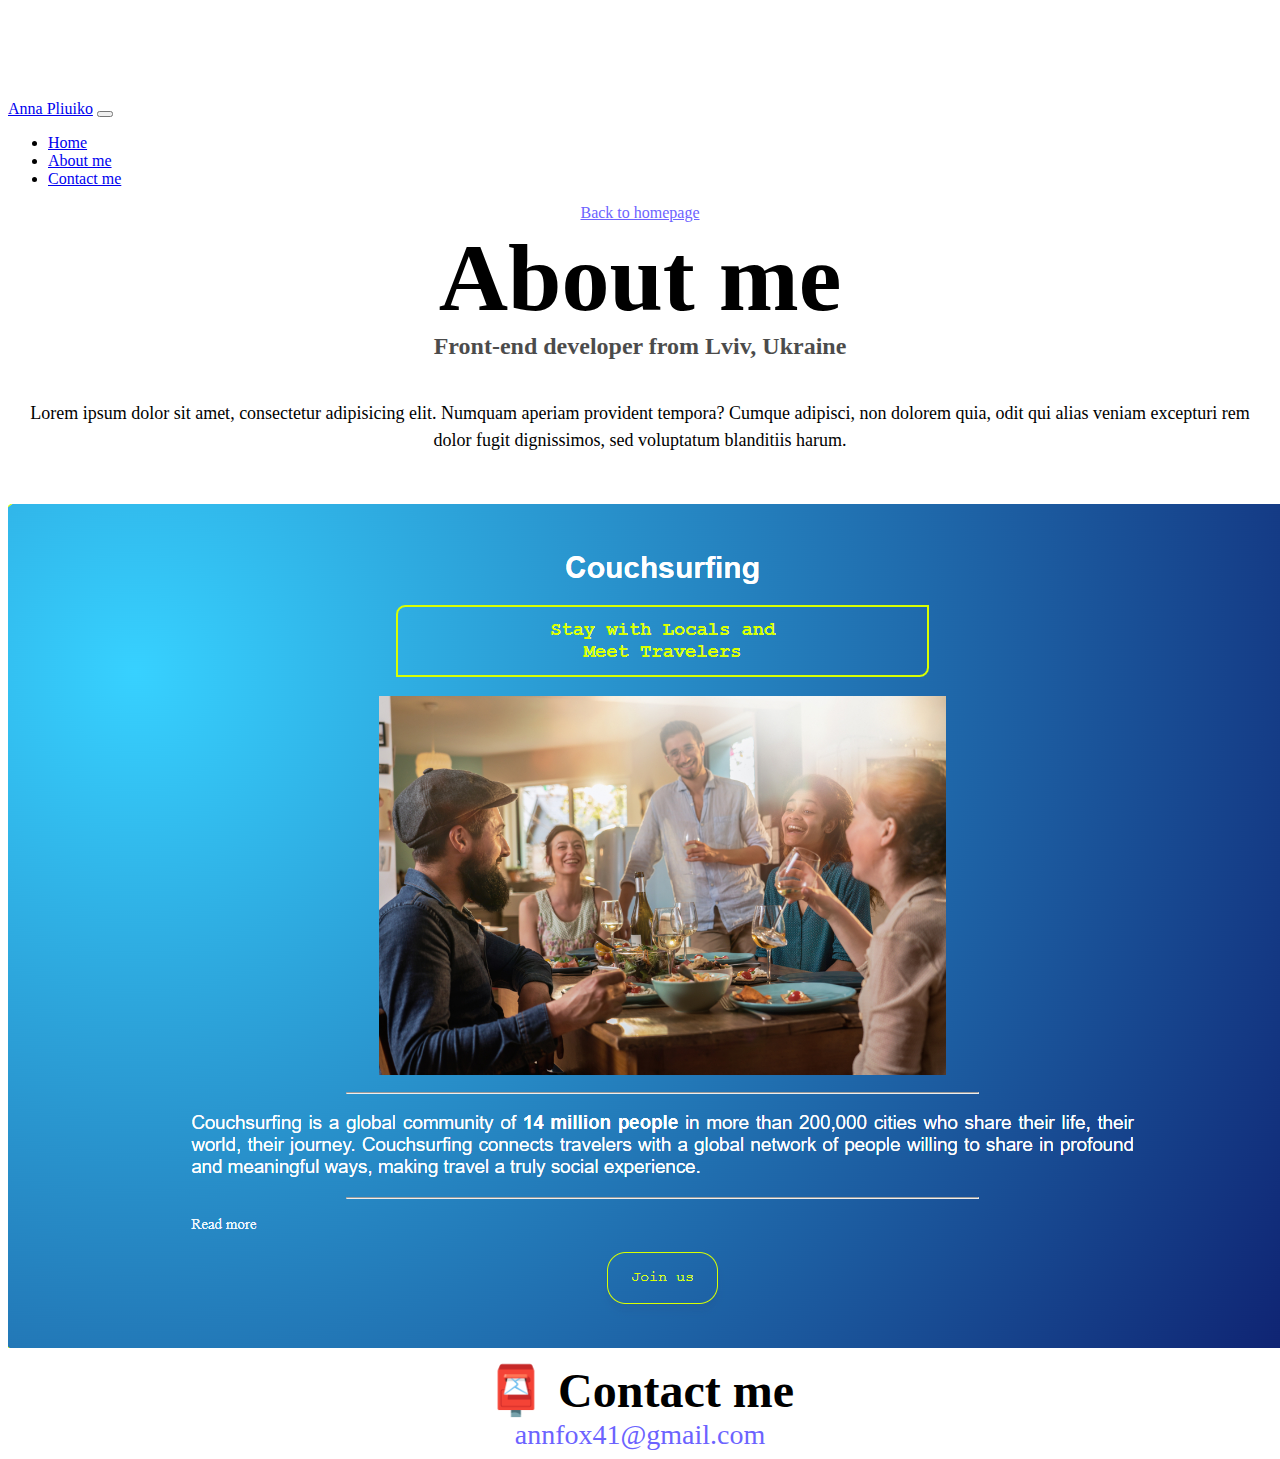
==== about.html @ b983a632 "prodj struct" ====
<!DOCTYPE html>
<html lang="en">
  <head>
    <meta charset="UTF-8" />
    <meta http-equiv="X-UA-Compatible" content="IE=edge" />
    <meta name="viewport" content="width=device-width, initial-scale=1.0" />

    <link
      href="https://cdn.jsdelivr.net/npm/bootstrap@5.2.2/dist/css/bootstrap.min.css"
      rel="stylesheet"
      integrity="sha384-Zenh87qX5JnK2Jl0vWa8Ck2rdkQ2Bzep5IDxbcnCeuOxjzrPF/et3URy9Bv1WTRi"
      crossorigin="anonymous"
    />
    <script
      src="https://cdn.jsdelivr.net/npm/bootstrap@5.2.2/dist/js/bootstrap.bundle.min.js"
      integrity="sha384-OERcA2EqjJCMA+/3y+gxIOqMEjwtxJY7qPCqsdltbNJuaOe923+mo//f6V8Qbsw3"
      crossorigin="anonymous"
    ></script>
    <link rel="stylesheet" href="style.css" />
    <title>About [Your name]</title>
  </head>
  <body>
    <nav class="navbar navbar-expand-lg bg-light fixed-top">
      <div class="container-fluid ms-5">
        <a class="navbar-brand" href="#"> Anna Pliuiko</a>
        <button
          class="navbar-toggler"
          type="button"
          data-bs-toggle="collapse"
          data-bs-target="#navbarNav"
          aria-controls="navbarNav"
          aria-expanded="false"
          aria-label="Toggle navigation"
        >
          <span class="navbar-toggler-icon"></span>
        </button>
        <div class="collapse navbar-collapse" id="navbarNav">
          <ul class="navbar-nav">
            <li class="nav-item">
              <a class="nav-link active" aria-current="page" href=" index.html">
                Home
              </a>
            </li>
            <li class="nav-item">
              <a class="nav-link" href="about.html">About me </a>
            </li>
            <li class="nav-item">
              <a class="nav-link" href="about.html#contact">Contact me</a>
            </li>
          </ul>
        </div>
      </div>
    </nav>
    <a href="index.html" class="homepage-link">Back to homepage</a>
    <h1>About me</h1>
    <h3>Front-end developer from Lviv, Ukraine</h3>
    <div class="about-paragraphs text-center">
      <p>
        Lorem ipsum dolor sit amet, consectetur adipisicing elit. Numquam
        aperiam provident tempora? Cumque adipisci, non dolorem quia, odit qui
        alias veniam excepturi rem dolor fugit dignissimos, sed voluptatum
        blanditiis harum.
      </p>
    </div>
    <div class="container">
      <div class="row">
        <div class="col-sm-4">
          <img
            src="images/couchsurfing.png"
            class="img-fluid p-2 shadow rounded"
          />
        </div>
        <div class="col-sm-4">
          <img
            src="images/weather.png"
            class="img-fluid p-2 shadow rounded-6px"
          />
        </div>
        <div class="col-sm-4">
          <img src="images/hw1.png" class="img-fluid p-2 shadow rounded-6px" />
        </div>
      </div>
    </div>
    <div id="contact">
      <h2>📮 Contact me</h2>
      <a href="mailto:annfox41@gmail.com" class="email-link"
        >annfox41@gmail.com
      </a>
    </div>
  </body>
</html>
---- style.css ----
:root {
  --primary-color: #6c63ff;
  --secondary-color: #f5f2fe;
  --box-shadow: 0 5px 10px rgba(0, 0, 0, 0.3);
}
body {
  margin-top: 100px;
}
h1,
h2,
h3 {
  text-align: center;
  margin: 0;
}

h1 {
  font-size: 96px;
}

h2 {
  font-size: 48px;
}

h3 {
  font-size: 24px;
  opacity: 0.7;
}

p {
  font-size: 18px;
  line-height: 1.5;
  text-align: center;
}

.navigation-links {
  display: flex;
  margin-top: 40px;
  justify-content: center;
}

.navigation-links a {
  margin: 20px;
  border-radius: 4px;
  padding: 20px 15px;
  text-decoration: none;
  text-transform: capitalize;
}

.contact-link {
  background: var(--primary-color);
  box-shadow: var(--box-shadow);
  color: white;
}

.about-link {
  color: var(--primary-color);
  border: 1px solid var(--primary-color);
}

.homepage-link {
  color: var(--primary-color);
  text-align: center;
  display: block;
}

.about-paragraphs {
  display: flex;
  margin: 30px 0;
}

.about-paragraphs p {
  margin: 10px;
}

.email-link {
  display: flex;
  justify-content: center;
  color: var(--primary-color);
  font-size: 28px;
  text-decoration: none;
}

.email-link:hover {
  text-decoration: underline;
}

.row {
  display: flex;

  margin-bottom: 10px;
  margin-top: 40px;
}
.primary-link {
  border-radius: 4px;
  padding: 20px 15px;
  text-decoration: none;
  text-transform: capitalize;
  background: var(--primary-color);
  box-shadow: var(--box-shadow);
  color: white;
}
.col-md-6 p {
  text-align: left;
}
.col-md-6 img {
  padding-top: 40px;
}
.col-md-6 h2 {
  text-align: left;
}
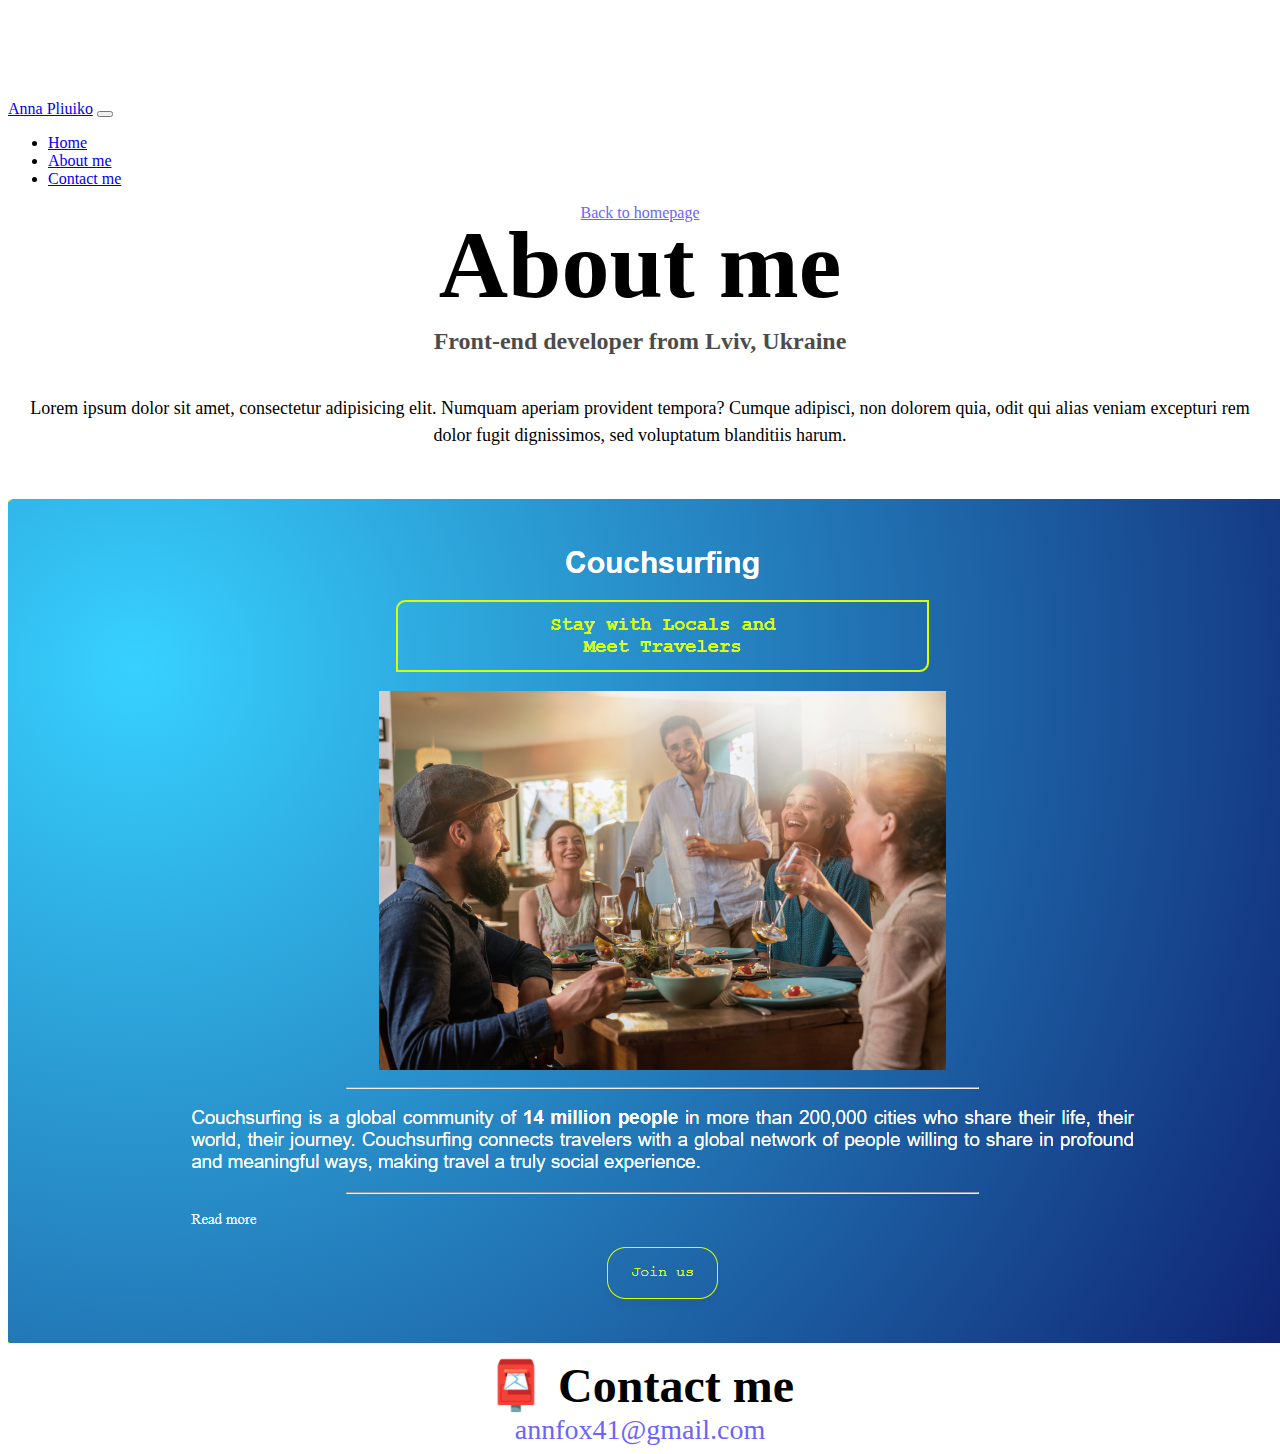
==== commit d1f4fedd: "new title" ====
--- a/about.html
+++ b/about.html
@@ -17,7 +17,7 @@
       crossorigin="anonymous"
     ></script>
     <link rel="stylesheet" href="style.css" />
-    <title>About [Your name]</title>
+    <title>About/Front-end Anna Pliuiko</title>
   </head>
   <body>
     <nav class="navbar navbar-expand-lg bg-light fixed-top">
--- a/style.css
+++ b/style.css
@@ -15,6 +15,7 @@
 
 h1 {
   font-size: 96px;
+  line-height: 0.9;
 }
 
 h2 {
@@ -24,6 +25,7 @@
 h3 {
   font-size: 24px;
   opacity: 0.7;
+  margin-top: 20px;
 }
 
 p {
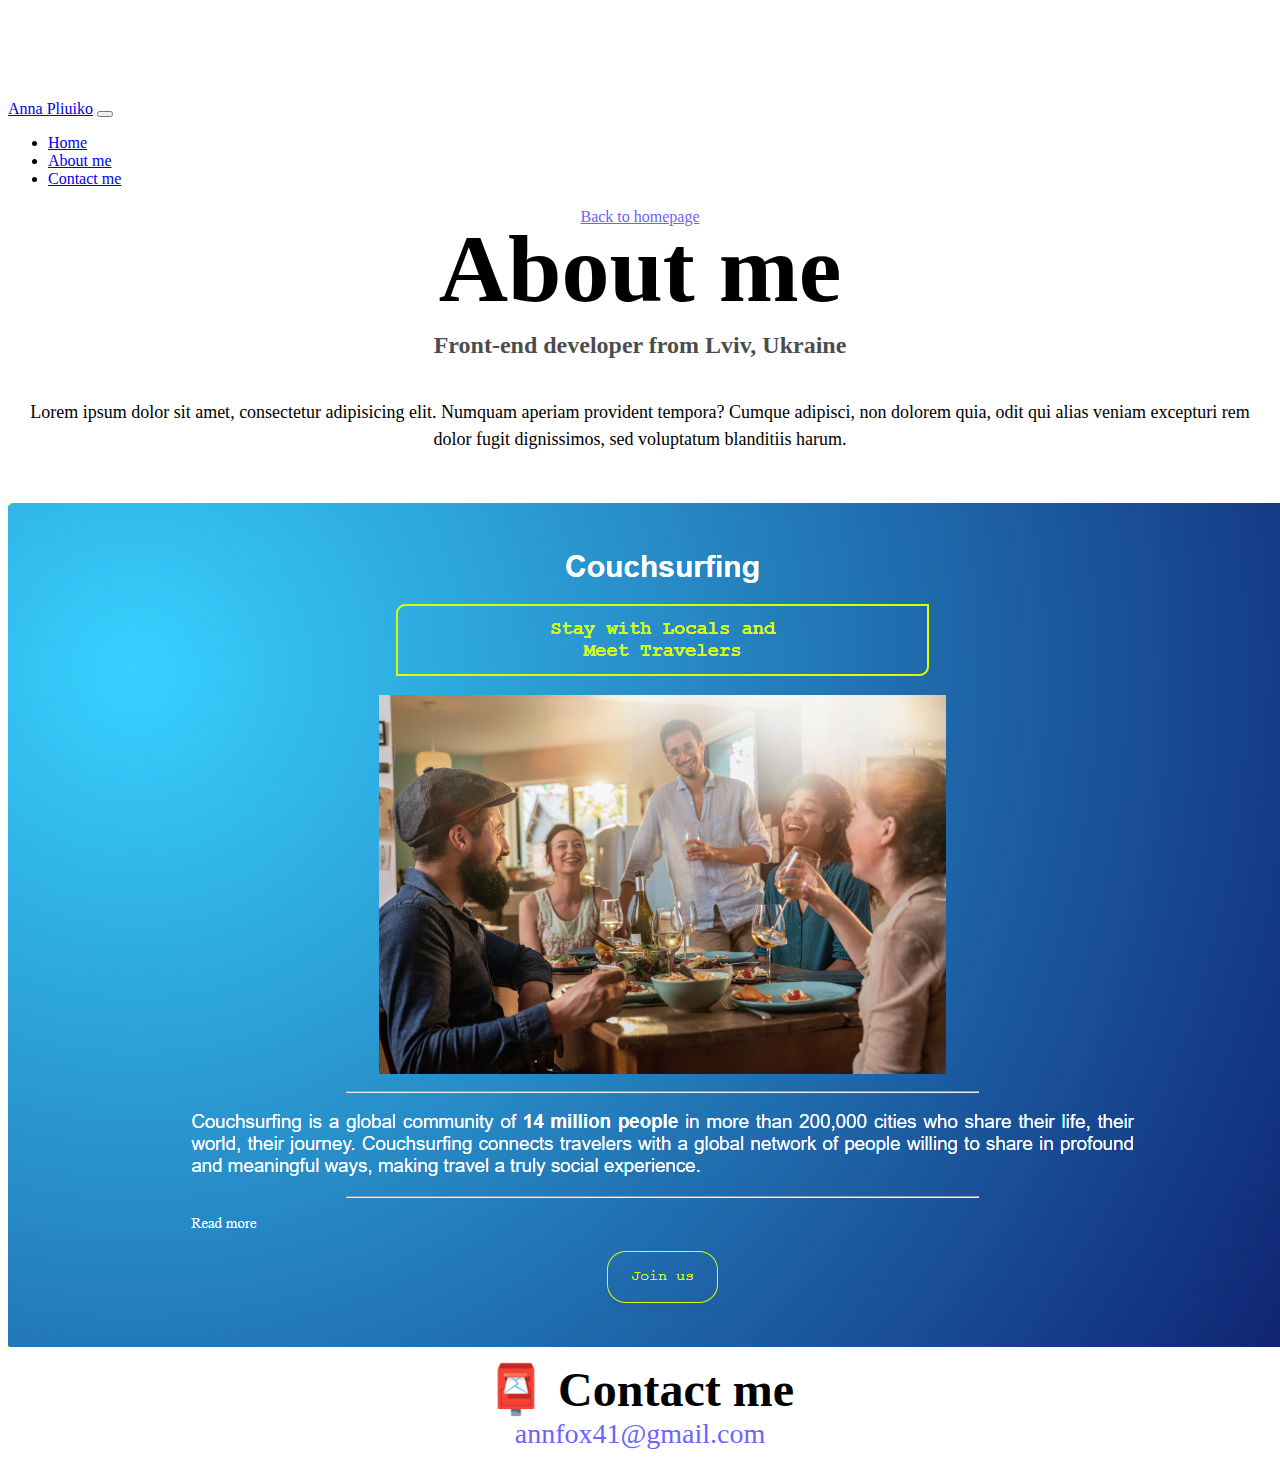
==== commit 6abdb619: "Update about.html" ====
--- a/about.html
+++ b/about.html
@@ -4,7 +4,10 @@
     <meta charset="UTF-8" />
     <meta http-equiv="X-UA-Compatible" content="IE=edge" />
     <meta name="viewport" content="width=device-width, initial-scale=1.0" />
-
+    <meta
+      name="description"
+      content="I am a software developer specializing in front-end development. Free consultations and project estimates are available."
+    />
     <link
       href="https://cdn.jsdelivr.net/npm/bootstrap@5.2.2/dist/css/bootstrap.min.css"
       rel="stylesheet"
@@ -16,8 +19,8 @@
       integrity="sha384-OERcA2EqjJCMA+/3y+gxIOqMEjwtxJY7qPCqsdltbNJuaOe923+mo//f6V8Qbsw3"
       crossorigin="anonymous"
     ></script>
-    <link rel="stylesheet" href="style.css" />
-    <title>About/Front-end Anna Pliuiko</title>
+    <link rel="stylesheet" href="/style.css" />
+    <title>About/Front-end Developer Anna Pliuiko</title>
   </head>
   <body>
     <nav class="navbar navbar-expand-lg bg-light fixed-top">
@@ -51,7 +54,9 @@
         </div>
       </div>
     </nav>
-    <a href="index.html" class="homepage-link">Back to homepage</a>
+    <a href="/index.html" class="homepage-link" title="back to homepage"
+      >Back to homepage</a
+    >
     <h1>About me</h1>
     <h3>Front-end developer from Lviv, Ukraine</h3>
     <div class="about-paragraphs text-center">
@@ -68,16 +73,22 @@
           <img
             src="images/couchsurfing.png"
             class="img-fluid p-2 shadow rounded"
+            alt="screenshot of couchsurfing project"
           />
         </div>
         <div class="col-sm-4">
           <img
             src="images/weather.png"
             class="img-fluid p-2 shadow rounded-6px"
+            alt="screenshot of weather project"
           />
         </div>
         <div class="col-sm-4">
-          <img src="images/hw1.png" class="img-fluid p-2 shadow rounded-6px" />
+          <img
+            src="images/hw1.png"
+            class="img-fluid p-2 shadow rounded-6px"
+            alt="screenshot of weather project"
+          />
         </div>
       </div>
     </div>
--- a/style.css
+++ b/style.css
@@ -63,6 +63,7 @@
   color: var(--primary-color);
   text-align: center;
   display: block;
+  margin-top: 20px;
 }
 
 .about-paragraphs {
